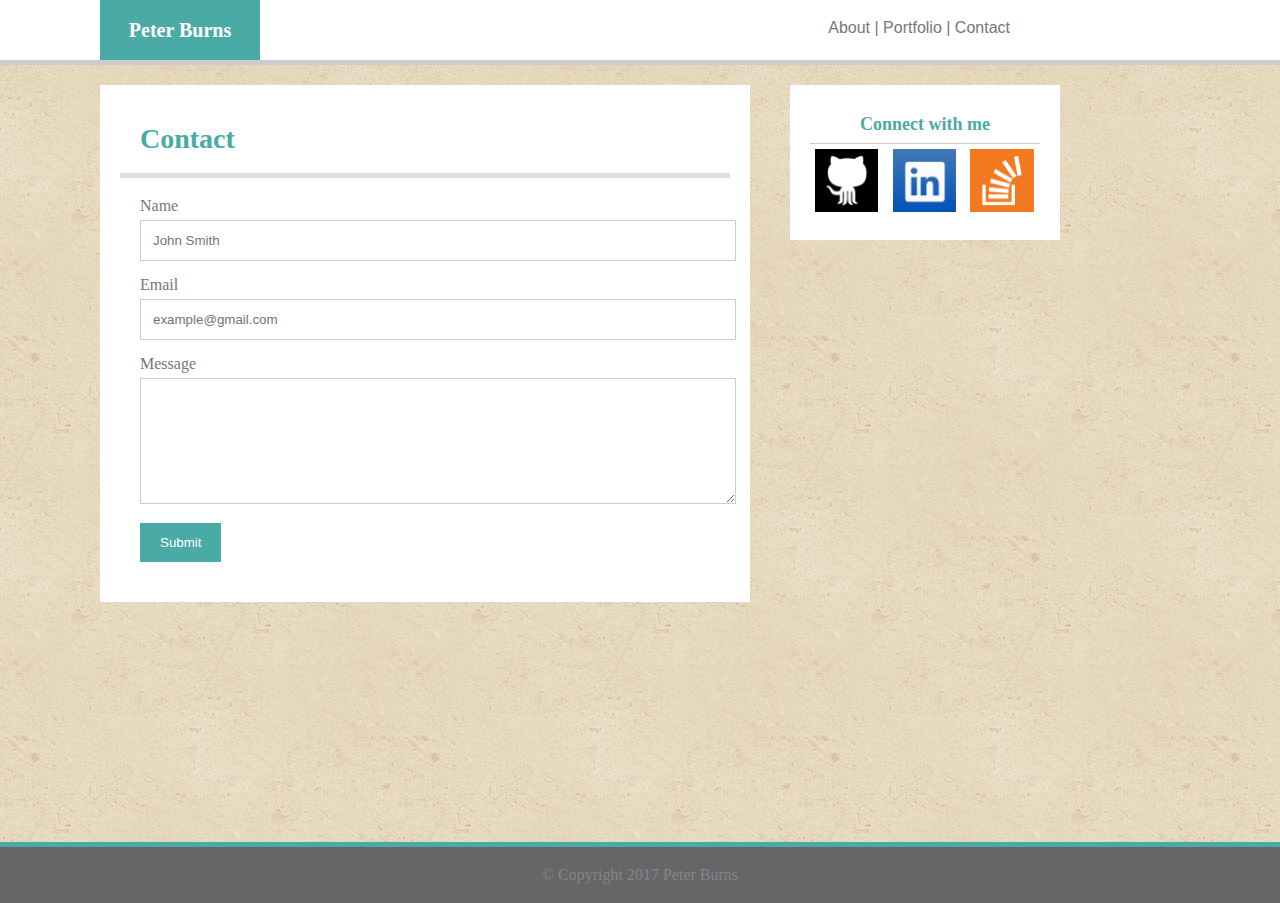
==== contact.html @ 674455e5 "transferred basic portfolio files" ====
<!DOCTYPE html>
<html>
<head>
	<link rel="stylesheet" type="text/css" href="assets/css/reset.css" />	
	<link rel="stylesheet" type="text/css" href="assets/css/style.css" />
	<link rel="shortcut icon" href="assets/images/favicon.ico" type="image/x-icon">
	<link rel="icon" href="assets/images/favicon.ico" type="image/x-icon">
	<title>Contact</title>
</head>
<body>
	<header>
		<p class="name">
			Peter Burns
		</p>
		<p class="links">
			<a href="index.html">About</a> |
			<a href="portfolio.html">Portfolio</a> |
			<a href="Contact.html">Contact</a> 
		</p>
	</header>
	<section>
	<article>
		<h1>Contact</h1>
		<div class="form">
  			<form action="#" method="post">

    		<label for="name">Name</label>
    		<input type="text" id="name" name="name" placeholder="John Smith">

    		<label for="email">Email</label>
    		<input type="text" id="email" name="email" placeholder="example@gmail.com">

    		<label for="message">Message</label>
    		<textarea id="Message" name="message"></textarea>

    		<input type="submit" value="Submit">

  			</form>
		</div>
	</article>
	<aside>
		<h2>Connect with me</h2>
		<div class="img-container">
			<a href="https://github.com/Peter-Burns">
				<img class="img" src="assets/images/github.png" alt="github">
			</a>
			<a href="https://www.linkedin.com/in/peter-burns-36a846b4/">
				<img class="img" src="assets/images/linkedin.png" alt="linkedin">
			</a>
			<a href="https://stackoverflow.com/users/8739590/pete?tab=profile">
				<img class="img" src="assets/images/stackoverflow.png" alt="stackoverflow">
			</a>
		</div>
	</aside>
	</section>
	<footer>
		&#169 Copyright 2017 Peter Burns
	</footer>
</body>
</html>
---- assets/css/style.css ----
header {
	background:#ffffff;
/*	padding:20px;*/
	height: 60px;
	border-bottom:thick solid #cccccc;
}
.name {
	padding:20px;
	width:120px;
	height:20px;
	background:#4aaaa5;
	float: left;
	text-align:center;
	margin-left:100px;
	color: #ffffff;
	font-size:20px;
	font-weight:bold;
	font-family: Times New Roman;
}
.links {
	float: right;
	padding: 20px;
	margin-right: 250px;
}
a {
	font-family:Arial;
	color: #777777;
	text-decoration: none;
}
h1 {
	color:#4aaaa5;
	font-size:28px;
	font-weight:bold;
	padding:20px;
	border-bottom:thick solid #dddddd; 
}
body {
	position:relative;
	clear: both;
	overflow-y: scroll;
	background-image: url("../images/vintage-concrete.png");
}
article {
	width:610px;
	padding: 20px;
	float:left;
	background:#ffffff;
}
aside {
	float: right;
	width:230px;
	padding:20px;
	background:#ffffff;
}
footer {
	clear:both;
	background:#666666;
	border-top: thick solid #4aaaa5;
	text-align:center;
	padding: 20px;
	color: #80878e;
}
section {
	min-height: calc(100vh - 163px);
	width:960px;
	margin:20px 100px 20px 100px;
}
#profile {
	float:left;
	margin:10px;
}
.bio-text {
	margin:10px;
}
.img {
	width:27.5%;
	padding:5px;
	border:none;
}
.image-container {
	padding:20px;
	margin:0 auto;
}
h2 {
	padding:10px;
	font-size:18px;
	text-align:center;
	border-bottom:thin solid #cccccc;
	color:#4aaaa5;
	font-weight:bold;
}
p {
	color:#777777;
	font-family:Arial;
}

input[type=text], textarea {
	width: 100%;
    padding: 12px;  
    border: 1px solid #ccc;
    margin-top: 6px;
    margin-bottom: 16px;
    resize: vertical
}
textarea {
	height:100px;
}
input[type=submit] {
    background-color: #4aaaa5;
    color: white;
    padding: 12px 20px;
    border: none;
    cursor: pointer;
}

input[type=submit]:hover {
    background-color: #45a049;
}
.form {
    padding: 20px;
}
label {
	color: #777777;
}
.portfolio-pic-container {
	width:500px;
	margin:0 auto;
}
.portfolio-pic
{
	position:relative;
}
.portfolio-img-left {
	float: left;
	margin:10px;
}
.portfolio-img-right {
	float: right;
	margin:10px;
}
.title-bar {
	height:20px;
	width:180px;
	padding: 10px;
	position:absolute;
	background: #4aaaa5;
	text-align:center;
	font-weight:bold;
	font-size:18px;
}
.title-bar-1 {
	bottom:-140px;
	left:10px;
}
.title-bar-2 {
	bottom:-140px;
	left:290px;
}
.title-bar-3 {
	bottom:-310px;
	left:10px;
}
.title-bar-4 {
	bottom:-310px;
	left:290px;
}
.title-bar-5 {
	bottom:-480px;
	left:10px;
}
h3 {
	color:#fff;
}
a:hover {
	color:red;
}
.bio-text {
	line-height: 24px;
}
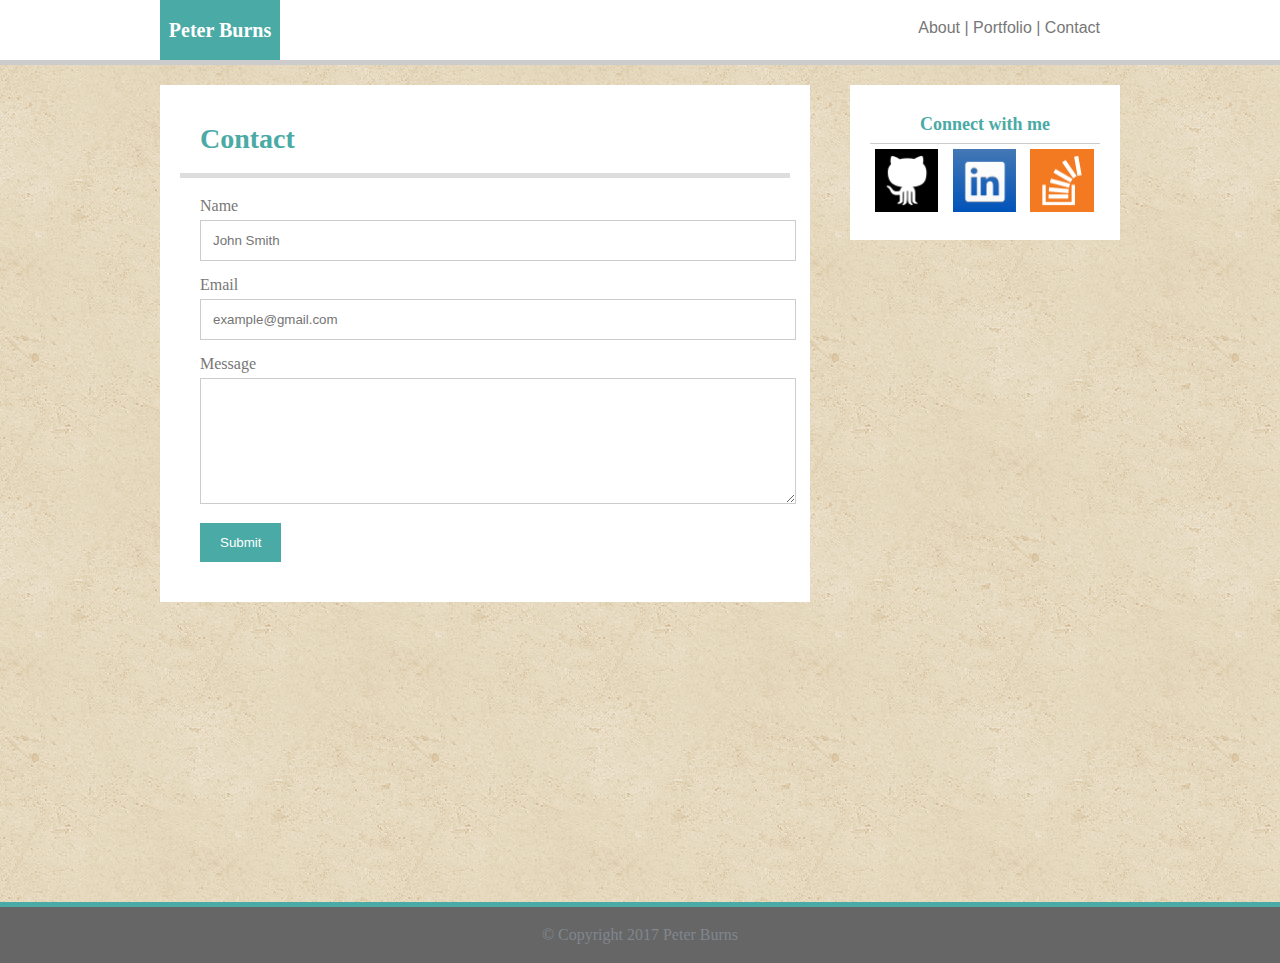
==== commit 9fbf836f: "auto centered body and header" ====
--- a/contact.html
+++ b/contact.html
@@ -9,14 +9,16 @@
 </head>
 <body>
 	<header>
-		<p class="name">
-			Peter Burns
-		</p>
-		<p class="links">
-			<a href="index.html">About</a> |
-			<a href="portfolio.html">Portfolio</a> |
-			<a href="Contact.html">Contact</a> 
-		</p>
+		<div class="hope">
+			<p class="name">
+				Peter Burns
+			</p>
+			<p class="links">
+				<a href="index.html">About</a> |
+				<a href="portfolio.html">Portfolio</a> |
+				<a href="contact.html">Contact</a> 
+			</p>
+		</div>
 	</header>
 	<section>
 	<article>
--- a/assets/css/style.css
+++ b/assets/css/style.css
@@ -4,14 +4,18 @@
 	height: 60px;
 	border-bottom:thick solid #cccccc;
 }
+.hope {
+	height:60px;
+	width:960px;
+	margin:0 auto;
+}
 .name {
-	padding:20px;
+	padding:20px 0;
 	width:120px;
 	height:20px;
 	background:#4aaaa5;
 	float: left;
 	text-align:center;
-	margin-left:100px;
 	color: #ffffff;
 	font-size:20px;
 	font-weight:bold;
@@ -20,7 +24,6 @@
 .links {
 	float: right;
 	padding: 20px;
-	margin-right: 250px;
 }
 a {
 	font-family:Arial;
@@ -61,9 +64,9 @@
 	color: #80878e;
 }
 section {
-	min-height: calc(100vh - 163px);
+	margin:20px auto 20px;
+	min-height: calc(100vh - 103px);
 	width:960px;
-	margin:20px 100px 20px 100px;
 }
 #profile {
 	float:left;
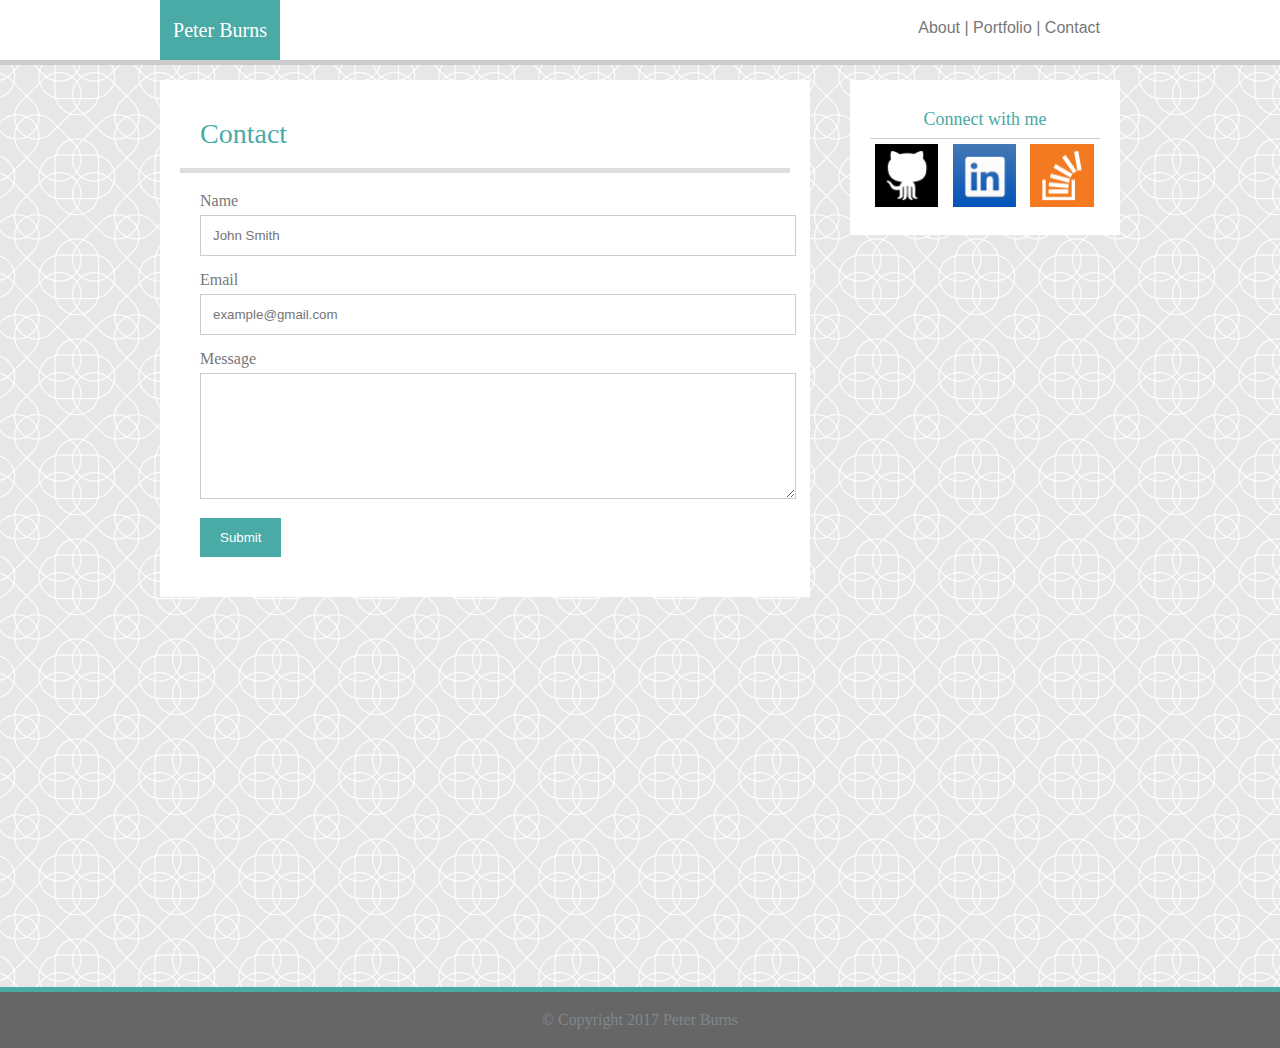
==== commit 8eeeaa7e: "added responsiveness" ====
--- a/contact.html
+++ b/contact.html
@@ -1,6 +1,7 @@
 <!DOCTYPE html>
 <html>
 <head>
+	<meta name="viewport" content="width=device-width, initial-scale=1.0">
 	<link rel="stylesheet" type="text/css" href="assets/css/reset.css" />	
 	<link rel="stylesheet" type="text/css" href="assets/css/style.css" />
 	<link rel="shortcut icon" href="assets/images/favicon.ico" type="image/x-icon">
--- a/assets/css/style.css
+++ b/assets/css/style.css
@@ -2,7 +2,11 @@
 	background:#ffffff;
 /*	padding:20px;*/
 	height: 60px;
+	width:100%;
+	position:fixed;
+	top:0;
 	border-bottom:thick solid #cccccc;
+	z-index: 2;
 }
 .hope {
 	height:60px;
@@ -18,30 +22,27 @@
 	text-align:center;
 	color: #ffffff;
 	font-size:20px;
-	font-weight:bold;
-	font-family: Times New Roman;
+	font-family: 'Georgia', Times, Times New Roman, serif;
 }
 .links {
 	float: right;
 	padding: 20px;
 }
 a {
-	font-family:Arial;
+	font-family: 'Arial', 'Helvetica Neue', Helvetica, sans-serif;
 	color: #777777;
 	text-decoration: none;
 }
 h1 {
 	color:#4aaaa5;
 	font-size:28px;
-	font-weight:bold;
 	padding:20px;
 	border-bottom:thick solid #dddddd; 
 }
 body {
 	position:relative;
 	clear: both;
-	overflow-y: scroll;
-	background-image: url("../images/vintage-concrete.png");
+	background-image: url("../images/intersection.png");
 }
 article {
 	width:610px;
@@ -61,11 +62,12 @@
 	border-top: thick solid #4aaaa5;
 	text-align:center;
 	padding: 20px;
+	margin-top:60px;
 	color: #80878e;
 }
 section {
-	margin:20px auto 20px;
-	min-height: calc(100vh - 103px);
+	margin:80px auto 20px;
+	min-height: calc(100vh - 53px);
 	width:960px;
 }
 #profile {
@@ -90,7 +92,6 @@
 	text-align:center;
 	border-bottom:thin solid #cccccc;
 	color:#4aaaa5;
-	font-weight:bold;
 }
 p {
 	color:#777777;
@@ -148,7 +149,6 @@
 	position:absolute;
 	background: #4aaaa5;
 	text-align:center;
-	font-weight:bold;
 	font-size:18px;
 }
 .title-bar-1 {
@@ -179,4 +179,201 @@
 }
 .bio-text {
 	line-height: 24px;
-}+}
+@media screen and (max-width: 980px) and (min-width: 769px) {
+  section {
+  	width:640px;
+  }
+  article{
+  	width:250px;
+  }
+  aside {
+  	width:250px;
+  }
+  .hope {
+  	width:640px;
+  }
+  .portfolio-pic-container {
+	width:100%;
+	margin:0 auto;
+}
+.portfolio-pic
+{
+	margin:0 auto;
+	position:relative;
+	left:25px;
+}
+.portfolio-img-left {
+	float: none;
+	margin:10px auto;
+}
+.portfolio-img-right {
+	float: none;
+	margin:10px auto;
+}
+.title-bar {
+	height:20px;
+	width:180px;
+	padding: 10px;
+	position:relative;
+	background: #4aaaa5;
+	text-align:center;
+	font-size:18px;
+	bottom:70px;
+	left:0px;
+}
+}
+@media screen and (max-width: 768px) and (min-width: 641px) {
+   .portfolio-pic-container {
+	width:100%;
+	margin:0 auto;
+	margin-top: 10px;
+	position:relative;
+}
+.portfolio-pic
+{
+	margin:0 auto;
+	position:relative;
+}
+.portfolio-img-left {
+	margin:0;
+}
+.portfolio-img-right {
+	position:absolute;
+	right:0;
+	margin:0;
+	bottom:80px;
+}
+.title-bar {
+	clear:both;
+	height:20px;
+	width:180px;
+	padding: 10px;
+	position:relative;
+	background: #4aaaa5;
+	text-align:center;
+	font-size:18px;
+}
+.title-bar-1 {
+	bottom:60px;
+	left:0px;
+}
+.title-bar-2 {
+	bottom:100px;
+	left:340px;
+}
+.title-bar-3 {
+	bottom:60px;
+	left:0px;
+}
+.title-bar-4 {
+	bottom:100px;
+	left:340px;
+}
+.title-bar-5 {
+	bottom:60px;
+	left:0px;
+}
+  section {
+  	width:560px;
+  }
+  article{
+  	width:540px;
+  	float:none;
+  	padding-bottom:40px;
+  	margin-bottom:20px;
+  }
+  h2 {
+  	  	text-align:left;
+  }
+  .img {
+	width:7.5%;
+	padding:5px;
+	border:none;
+}
+  aside {
+  	clear: both;
+  	width:95%;
+  	float:none;
+  }
+  .hope {
+  	width:90%;
+  }
+}
+@media screen and (max-width: 640px) {
+  header {
+  	position:static;
+  	height:120px;
+  }
+  .hope {
+  	width:100%;
+  }
+  .name {
+  	width:100%;
+  	height:40%;
+  	float:none;
+  }
+  .links {
+  	text-align:center;
+  	width: 100%;
+  	height:20%;
+  	float:none;
+  }
+   section {
+  	width:500px;
+  }
+  article{
+  	width:480px;
+  	float:none;
+  	padding-bottom:40px;
+  	margin-bottom:20px;
+  }
+  h2 {
+  	  	text-align:left;
+  }
+  .img {
+	width:7.5%;
+	padding:5px;
+	border:none;
+}
+  aside {
+  	width:95%;
+  	float:none;
+  }
+  #profile {
+  	float:none;
+  	width:100%;
+  	height:100%;
+  }
+    .portfolio-pic-container {
+	width:100%;
+	text-align:center;
+	margin:0 auto;
+	position:relative;
+}
+.portfolio-pic
+{
+	position:static;
+	text-align:center;
+}
+.portfolio-img-left {
+	text-align:center;
+	float: none;
+	position:static;
+}
+.portfolio-img-right {
+	position:static;
+	float: none;
+	text-align:center;
+}
+.title-bar {
+	height:20px;
+	padding: 10px;
+	position:relative;
+	background: #4aaaa5;
+	text-align:center;
+	font-size:18px;
+	top:-70px;
+	left: 140px;
+}
+}
